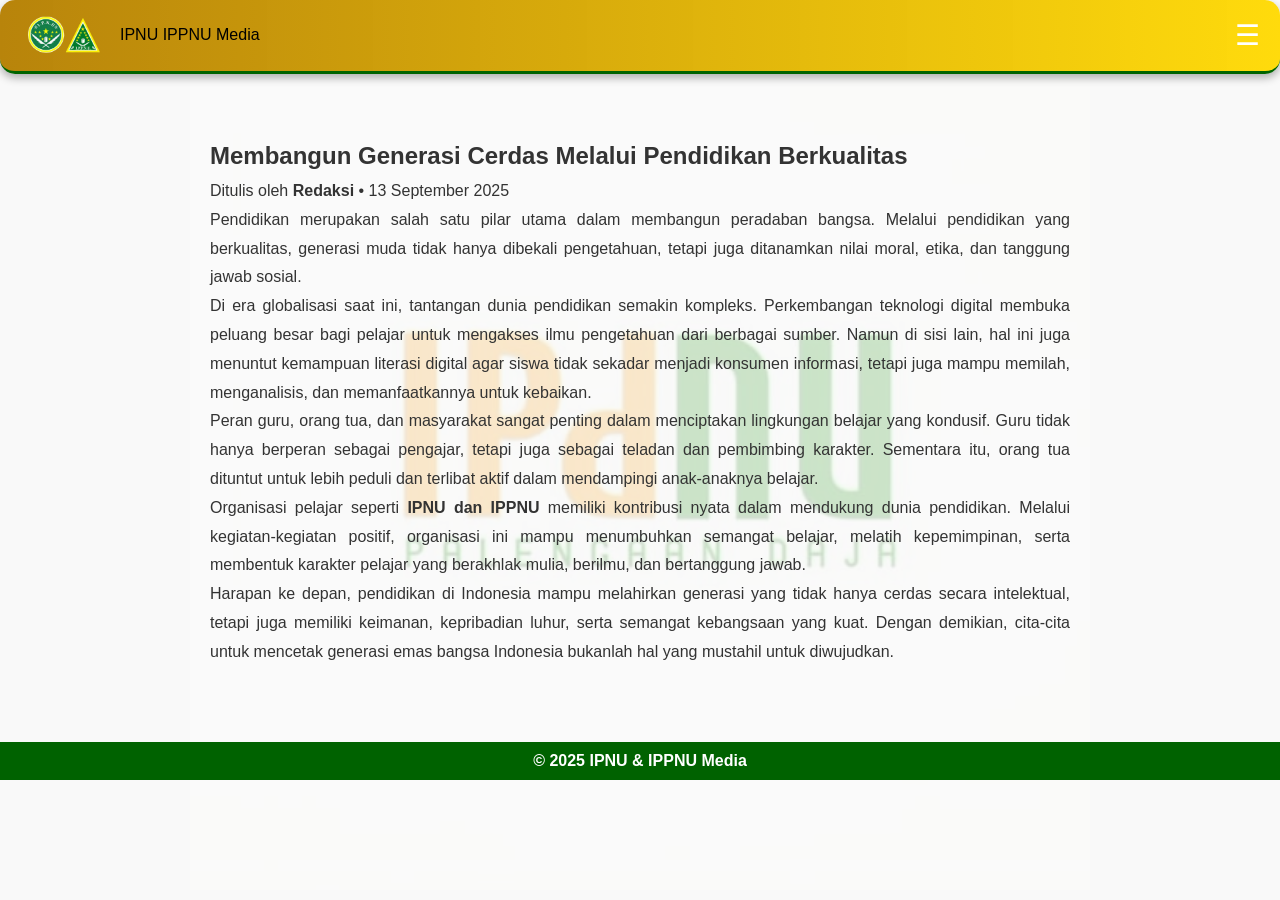
==== artikel.html @ 6eaaf2e1 "first commit" ====
<!DOCTYPE html>
<html lang="id">
<head>
  <meta charset="UTF-8" />
  <meta name="viewport" content="width=device-width, initial-scale=1.0" />
  <title>Artikel - IPNU IPPNU Media</title>
  <link rel="stylesheet" href="style.css" />
</head>
<body>
  <!-- Navbar -->
  <header class="navbar">
    <div class="logo">
      <img src="assets/logo resmi.png.png" alt="Logo" />
      <span>IPNU IPPNU Media</span>
    </div>
    <button class="menu-toggle" id="menu-toggle">&#9776;</button>

    <nav class="nav-links" id="nav-links">
      <ul>
        <li><a href="index.html">Beranda</a></li>
        <li class="dropdown">
          <a href="#">Tentang Kami</a>
          <ul class="dropdown-menu">
            <li><a href="sejarah.html">Sejarah</a></li>
            <li><a href="visi-misi.html">Visi & Misi</a></li>
          </ul>
        </li>

        <li class="dropdown">
          <a href="#" class="active">Karya Ilmiah</a>
          <ul class="dropdown-menu">
            <li><a href="artikel.html" class="active">Artikel</a></li>
            <li><a href="opini.html">Opini</a></li>
            <li><a href="esai.html">Esai</a></li>
          </ul>
        </li>
        <li><a href="sarandanmasukan.html">Saran & Masukan</a></li>
      </ul>
    </nav>
  </header>

  <!-- Halaman Artikel -->
  <main class="artikel-page">
    <article class="artikel">
      <h1>Membangun Generasi Cerdas Melalui Pendidikan Berkualitas</h1>
      <p class="meta">Ditulis oleh <b>Redaksi</b> • 13 September 2025</p>

      <p>
        Pendidikan merupakan salah satu pilar utama dalam membangun peradaban bangsa.
        Melalui pendidikan yang berkualitas, generasi muda tidak hanya dibekali pengetahuan,
        tetapi juga ditanamkan nilai moral, etika, dan tanggung jawab sosial.
      </p>

      <p>
        Di era globalisasi saat ini, tantangan dunia pendidikan semakin kompleks.
        Perkembangan teknologi digital membuka peluang besar bagi pelajar untuk mengakses
        ilmu pengetahuan dari berbagai sumber. Namun di sisi lain, hal ini juga menuntut
        kemampuan literasi digital agar siswa tidak sekadar menjadi konsumen informasi,
        tetapi juga mampu memilah, menganalisis, dan memanfaatkannya untuk kebaikan.
      </p>

      <p>
        Peran guru, orang tua, dan masyarakat sangat penting dalam menciptakan lingkungan
        belajar yang kondusif. Guru tidak hanya berperan sebagai pengajar, tetapi juga
        sebagai teladan dan pembimbing karakter. Sementara itu, orang tua dituntut untuk
        lebih peduli dan terlibat aktif dalam mendampingi anak-anaknya belajar.
      </p>

      <p>
        Organisasi pelajar seperti <b>IPNU dan IPPNU</b> memiliki kontribusi nyata dalam
        mendukung dunia pendidikan. Melalui kegiatan-kegiatan positif, organisasi ini
        mampu menumbuhkan semangat belajar, melatih kepemimpinan, serta membentuk
        karakter pelajar yang berakhlak mulia, berilmu, dan bertanggung jawab.
      </p>

      <p>
        Harapan ke depan, pendidikan di Indonesia mampu melahirkan generasi yang tidak
        hanya cerdas secara intelektual, tetapi juga memiliki keimanan, kepribadian luhur,
        serta semangat kebangsaan yang kuat. Dengan demikian, cita-cita untuk mencetak
        generasi emas bangsa Indonesia bukanlah hal yang mustahil untuk diwujudkan.
      </p>
    </article>
  </main>

  <!-- Footer -->
  <footer>
    <p>&copy; 2025 IPNU & IPPNU Media</p>
  </footer>

  <!-- Script -->
  <script>
    document.getElementById("menu-toggle").addEventListener("click", function() {
      document.getElementById("nav-links").classList.toggle("active");
    });
  </script>
</body>
</html>
---- style.css ----
/* Reset */
* {
  margin: 0;
  padding: 0;
  box-sizing: border-box;
}

body {
  font-family: Arial, sans-serif;
  background: #f9f9f9;
  color: #333;
}

.navbar {
  display: flex;
  justify-content: space-between;
  align-items: center;
  background: linear-gradient(to right, #b8840b, #ffd900f3);
  /* gold pekat ke gold terang */
  color: black;
  padding: 10px 20px;
  position: sticky;
  top: 0;
  z-index: 1000;
  box-shadow: 0 4px 8px rgba(0, 0, 0, 0.3);
  border-radius: 15px;
  border-bottom: 3px solid #006400;
  /* shadow bawah */
}

.logo {
  display: flex;
  align-items: center;
  gap: 10px;
}

.logo img {
  width: 90px;
  height: auto;
  object-fit: contain;
  background: transparent;
}

.menu-toggle {
  font-size: 28px;
  background: none;
  border: none;
  color: white;
  cursor: pointer;
}

/* Menu awalnya tersembunyi */
.nav-links {
  display: none;
  width: 100%;
}

.nav-links ul {
  list-style: none;
  flex-direction: column;
  background: #004d00;
  width: 100%;
  border-radius: 8px; /* bikin sudut tumpul */
  overflow: hidden; /* biar border radius rapi */
  box-shadow: 0 4px 10px rgba(0, 0, 0, 0.2); /* bayangan halus */
}

.nav-links ul li {
  border-bottom: 1px solid rgba(255, 255, 255, 0.2);
}

.nav-links ul li a {
  display: block;
  padding: 12px;
  color: white;
  text-decoration: none;
  font-weight: bold;
  transition: color 0.3s;
}

.nav-links ul li a:hover,
.nav-links ul li a.active {
  background: #ffcc00;
  color: #006400;
  border-radius: 5px;
}

/* Dropdown */
.dropdown-menu {
  display: none;
  flex-direction: column;
  background: #006400;
}

.dropdown:hover .dropdown-menu {
  display: block;
}

/* Aktifkan menu ketika toggle diklik */
.nav-links.active {
  display: flex;
}

/* Hero */
.hero {
  background: linear-gradient(to right, #00cc44, #008000);
  color: whitesmoke;
  padding: 80px 20px;
  text-align: center;
}
.hero p {
  color: black;
  margin-top: 10px; /* jarak atas paragraf */
  margin-bottom: 20px; /* jarak bawah paragraf */
}

.hero .btn {
  display: inline-block;
  margin-top: 15px;
  padding: 10px 20px;
  background: #ffcc00;
  color: #006400;

  font-weight: bold;
  text-decoration: none;
  border-radius: 5px;
}
/* Footer */
footer {
  background: #006200; /* hijau tua */
  color: white;
  text-align: center;
  padding: 10px 0;
  margin-top: 55px;
  font-weight: bold;
}
main h2 {
  margin-top: 30px;
  margin-bottom: 15px;
}
/* Halaman Sejarah & Visi Misi */
main {
  max-width: 900px;
  margin: 40px auto;
  padding: 20px;
  line-height: 1.8;
  color: #333;
}

main h2 {
  text-align: center;
  margin-bottom: 30px;
  font-size: 28px;
  color: #006400;
}

main h3 {
  margin-top: 20px;
  margin-bottom: 10px;
  color: #004d00;
  font-size: 22px;
}

main p,
main ul {
  font-size: 16px;
  text-align: justify;
}

main ul {
  margin-left: 20px;
  list-style: disc;
}

.karya-cards {
  display: flex;
  flex-wrap: wrap;
  gap: 20px;
  justify-content: center;
  margin-top: 20px;
}

.karya-cards .card {
  background: #ffffff;
  border-radius: 12px;
  padding: 20px;
  width: 280px;
  box-shadow: 0 4px 12px rgba(0, 0, 0, 0.1);
  transition: transform 0.3s, box-shadow 0.3s;
}

.karya-cards .card:hover {
  transform: translateY(-5px);
  box-shadow: 0 6px 18px rgba(0, 0, 0, 0.15);
}

.karya-cards .card h3 {
  color: #006400;
  margin-bottom: 10px;
  font-size: 20px;
}

.karya-cards .card p {
  font-size: 15px;
  line-height: 1.6;
  color: #333;
}

.karya-cards .card p a {
  color: #ffcc00;
  font-weight: bold;
  text-decoration: none;
  transition: color 0.3s;
}

.karya-cards .card p a:hover {
  color: #006400;
  text-decoration: underline;
}

/* Halaman Kontak */
.kontak-page {
  max-width: 900px;
  margin: 40px auto;
  padding: 20px;
  background: #fff;
  border-radius: 12px;
  box-shadow: 0 4px 8px rgba(0, 0, 0, 0.1);
}

.kontak-page h1 {
  text-align: center;
  font-size: 28px;
  color: #004d00;
  margin-bottom: 15px;
}

.kontak-page .intro {
  text-align: center;
  margin-bottom: 25px;
  font-size: 16px;
  color: #555;
}

.kontak-form {
  display: flex;
  flex-direction: column;
  gap: 15px;
}

.kontak-form label {
  font-weight: bold;
  color: #333;
}

.kontak-form input,
.kontak-form textarea {
  padding: 10px;
  border: 1px solid #ccc;
  border-radius: 8px;
  font-size: 16px;
  width: 100%;
}

.kontak-form input:focus,
.kontak-form textarea:focus {
  border-color: #008000;
  outline: none;
  box-shadow: 0 0 6px rgba(0, 128, 0, 0.3);
}

.kontak-form button {
  background: #008000;
  color: white;
  padding: 12px;
  border: none;
  border-radius: 8px;
  font-size: 16px;
  cursor: pointer;
  font-weight: bold;
  transition: background 0.3s;
}

.kontak-form button:hover {
  background: #006400;
}

.kontak-info {
  margin-top: 40px;
  text-align: center;
}

.kontak-info h2 {
  font-size: 20px;
  margin-bottom: 10px;
  color: #004d00;
}

.kontak-info p {
  margin: 5px 0;
  font-size: 15px;
}

.kontak-info a {
  color: #008000;
  text-decoration: none;
  font-weight: bold;
}

.kontak-info a:hover {
  text-decoration: underline;
}

/* Background dengan logo samar */
body {
  position: relative;
  font-family: Arial, sans-serif;
  background: #f9f9f9;
  color: #333;
  overflow-x: hidden;
}

body::before {
  content: "";
  position: fixed;
  top: 0;
  left: 0;
  width: 100%;
  height: 100%;
  background: url("assets/logo\ PR.jpeg") no-repeat center center;
  background-size: 900px; /* ubah sesuai kebutuhan (200px–500px) */
  opacity: 0.2; /* semakin kecil semakin samar */
  z-index: -1;
}

body.home {
  background-position: center 180px; /* geser ke bawah */
}
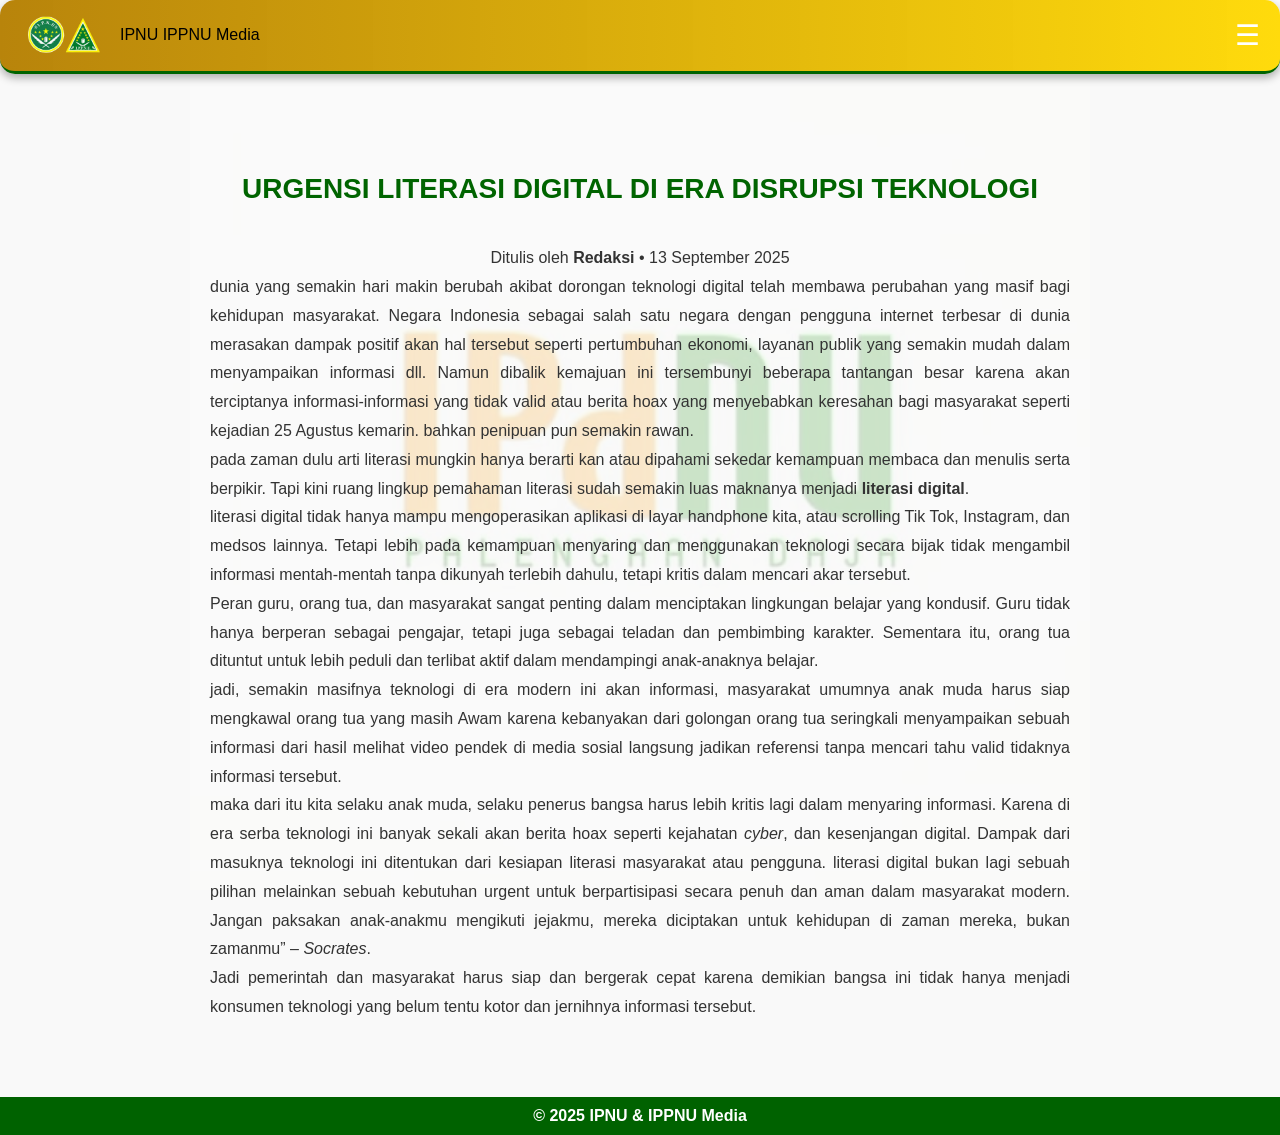
==== commit ffe9e4d0: "mengisi artikel" ====
--- a/artikel.html
+++ b/artikel.html
@@ -1,97 +1,127 @@
 <!DOCTYPE html>
 <html lang="id">
-<head>
-  <meta charset="UTF-8" />
-  <meta name="viewport" content="width=device-width, initial-scale=1.0" />
-  <title>Artikel - IPNU IPPNU Media</title>
-  <link rel="stylesheet" href="style.css" />
-</head>
-<body>
-  <!-- Navbar -->
-  <header class="navbar">
-    <div class="logo">
-      <img src="assets/logo resmi.png.png" alt="Logo" />
-      <span>IPNU IPPNU Media</span>
-    </div>
-    <button class="menu-toggle" id="menu-toggle">&#9776;</button>
+  <head>
+    <meta charset="UTF-8" />
+    <meta name="viewport" content="width=device-width, initial-scale=1.0" />
+    <title>Artikel - IPNU IPPNU Media</title>
+    <link rel="stylesheet" href="style.css" />
+  </head>
+  <body>
+    <!-- Navbar -->
+    <header class="navbar">
+      <div class="logo">
+        <img src="assets/logo resmi.png.png" alt="Logo" />
+        <span>IPNU IPPNU Media</span>
+      </div>
+      <button class="menu-toggle" id="menu-toggle">&#9776;</button>
 
-    <nav class="nav-links" id="nav-links">
-      <ul>
-        <li><a href="index.html">Beranda</a></li>
-        <li class="dropdown">
-          <a href="#">Tentang Kami</a>
-          <ul class="dropdown-menu">
-            <li><a href="sejarah.html">Sejarah</a></li>
-            <li><a href="visi-misi.html">Visi & Misi</a></li>
-          </ul>
-        </li>
+      <nav class="nav-links" id="nav-links">
+        <ul>
+          <li><a href="index.html">Beranda</a></li>
+          <li class="dropdown">
+            <a href="#">Tentang Kami</a>
+            <ul class="dropdown-menu">
+              <li><a href="sejarah.html">Sejarah</a></li>
+              <li><a href="visi-misi.html">Visi & Misi</a></li>
+            </ul>
+          </li>
 
-        <li class="dropdown">
-          <a href="#" class="active">Karya Ilmiah</a>
-          <ul class="dropdown-menu">
-            <li><a href="artikel.html" class="active">Artikel</a></li>
-            <li><a href="opini.html">Opini</a></li>
-            <li><a href="esai.html">Esai</a></li>
-          </ul>
-        </li>
-        <li><a href="sarandanmasukan.html">Saran & Masukan</a></li>
-      </ul>
-    </nav>
-  </header>
+          <li class="dropdown">
+            <a href="#" class="active">Karya Ilmiah</a>
+            <ul class="dropdown-menu">
+              <li><a href="artikel.html" class="active">Artikel</a></li>
+              <li><a href="opini.html">Opini</a></li>
+              <li><a href="esai.html">Esai</a></li>
+            </ul>
+          </li>
+          <li><a href="sarandanmasukan.html">Saran & Masukan</a></li>
+        </ul>
+      </nav>
+    </header>
 
-  <!-- Halaman Artikel -->
-  <main class="artikel-page">
-    <article class="artikel">
-      <h1>Membangun Generasi Cerdas Melalui Pendidikan Berkualitas</h1>
-      <p class="meta">Ditulis oleh <b>Redaksi</b> • 13 September 2025</p>
+    <!-- Halaman Artikel -->
+    <main class="artikel-page">
+      <article class="artikel">
+        <h2>URGENSI LITERASI DIGITAL DI ERA DISRUPSI TEKNOLOGI</h2>
+        <p class="meta">Ditulis oleh <b>Redaksi</b> • 13 September 2025</p>
 
-      <p>
-        Pendidikan merupakan salah satu pilar utama dalam membangun peradaban bangsa.
-        Melalui pendidikan yang berkualitas, generasi muda tidak hanya dibekali pengetahuan,
-        tetapi juga ditanamkan nilai moral, etika, dan tanggung jawab sosial.
-      </p>
+        <p>
+          dunia yang semakin hari makin berubah akibat dorongan teknologi
+          digital telah membawa perubahan yang masif bagi kehidupan masyarakat.
+          Negara Indonesia sebagai salah satu negara dengan pengguna internet
+          terbesar di dunia merasakan dampak positif akan hal tersebut seperti
+          pertumbuhan ekonomi, layanan publik yang semakin mudah dalam
+          menyampaikan informasi dll. Namun dibalik kemajuan ini tersembunyi
+          beberapa tantangan besar karena akan terciptanya informasi-informasi
+          yang tidak valid atau berita hoax yang menyebabkan keresahan bagi
+          masyarakat seperti kejadian 25 Agustus kemarin. bahkan penipuan pun
+          semakin rawan.
+        </p>
 
-      <p>
-        Di era globalisasi saat ini, tantangan dunia pendidikan semakin kompleks.
-        Perkembangan teknologi digital membuka peluang besar bagi pelajar untuk mengakses
-        ilmu pengetahuan dari berbagai sumber. Namun di sisi lain, hal ini juga menuntut
-        kemampuan literasi digital agar siswa tidak sekadar menjadi konsumen informasi,
-        tetapi juga mampu memilah, menganalisis, dan memanfaatkannya untuk kebaikan.
-      </p>
+        <p>
+          pada zaman dulu arti literasi mungkin hanya berarti kan atau dipahami
+          sekedar kemampuan membaca dan menulis serta berpikir. Tapi kini ruang
+          lingkup pemahaman literasi sudah semakin luas maknanya menjadi
+          <b>literasi digital</b>.
+        </p>
 
-      <p>
-        Peran guru, orang tua, dan masyarakat sangat penting dalam menciptakan lingkungan
-        belajar yang kondusif. Guru tidak hanya berperan sebagai pengajar, tetapi juga
-        sebagai teladan dan pembimbing karakter. Sementara itu, orang tua dituntut untuk
-        lebih peduli dan terlibat aktif dalam mendampingi anak-anaknya belajar.
-      </p>
+        <p>
+          literasi digital tidak hanya mampu mengoperasikan aplikasi di layar
+          handphone kita, atau scrolling Tik Tok, Instagram, dan medsos lainnya.
+          Tetapi lebih pada kemampuan menyaring dan menggunakan teknologi secara
+          bijak tidak mengambil informasi mentah-mentah tanpa dikunyah terlebih
+          dahulu, tetapi kritis dalam mencari akar tersebut.
+        </p>
 
-      <p>
-        Organisasi pelajar seperti <b>IPNU dan IPPNU</b> memiliki kontribusi nyata dalam
-        mendukung dunia pendidikan. Melalui kegiatan-kegiatan positif, organisasi ini
-        mampu menumbuhkan semangat belajar, melatih kepemimpinan, serta membentuk
-        karakter pelajar yang berakhlak mulia, berilmu, dan bertanggung jawab.
-      </p>
+        <p>
+          Peran guru, orang tua, dan masyarakat sangat penting dalam menciptakan
+          lingkungan belajar yang kondusif. Guru tidak hanya berperan sebagai
+          pengajar, tetapi juga sebagai teladan dan pembimbing karakter.
+          Sementara itu, orang tua dituntut untuk lebih peduli dan terlibat
+          aktif dalam mendampingi anak-anaknya belajar.
+        </p>
 
-      <p>
-        Harapan ke depan, pendidikan di Indonesia mampu melahirkan generasi yang tidak
-        hanya cerdas secara intelektual, tetapi juga memiliki keimanan, kepribadian luhur,
-        serta semangat kebangsaan yang kuat. Dengan demikian, cita-cita untuk mencetak
-        generasi emas bangsa Indonesia bukanlah hal yang mustahil untuk diwujudkan.
-      </p>
-    </article>
-  </main>
+        <p>
+          jadi, semakin masifnya teknologi di era modern ini akan informasi,
+          masyarakat umumnya anak muda harus siap mengkawal orang tua yang masih
+          Awam karena kebanyakan dari golongan orang tua seringkali menyampaikan
+          sebuah informasi dari hasil melihat video pendek di media sosial
+          langsung jadikan referensi tanpa mencari tahu valid tidaknya informasi
+          tersebut.
+        </p>
 
-  <!-- Footer -->
-  <footer>
-    <p>&copy; 2025 IPNU & IPPNU Media</p>
-  </footer>
+        <p>
+          maka dari itu kita selaku anak muda, selaku penerus bangsa harus lebih
+          kritis lagi dalam menyaring informasi. Karena di era serba teknologi
+          ini banyak sekali akan berita hoax seperti kejahatan <i>cyber</i>, dan
+          kesenjangan digital. Dampak dari masuknya teknologi ini ditentukan
+          dari kesiapan literasi masyarakat atau pengguna. literasi digital
+          bukan lagi sebuah pilihan melainkan sebuah kebutuhan urgent untuk
+          berpartisipasi secara penuh dan aman dalam masyarakat modern. Jangan
+          paksakan anak-anakmu mengikuti jejakmu, mereka diciptakan untuk
+          kehidupan di zaman mereka, bukan zamanmu” – <i>Socrates</i>.
+        </p>
 
-  <!-- Script -->
-  <script>
-    document.getElementById("menu-toggle").addEventListener("click", function() {
-      document.getElementById("nav-links").classList.toggle("active");
-    });
-  </script>
-</body>
+        <p>
+          Jadi pemerintah dan masyarakat harus siap dan bergerak cepat karena
+          demikian bangsa ini tidak hanya menjadi konsumen teknologi yang belum
+          tentu kotor dan jernihnya informasi tersebut.
+        </p>
+      </article>
+    </main>
+
+    <!-- Footer -->
+    <footer>
+      <p>&copy; 2025 IPNU & IPPNU Media</p>
+    </footer>
+
+    <!-- Script -->
+    <script>
+      document
+        .getElementById("menu-toggle")
+        .addEventListener("click", function () {
+          document.getElementById("nav-links").classList.toggle("active");
+        });
+    </script>
+  </body>
 </html>
--- a/style.css
+++ b/style.css
@@ -334,5 +334,9 @@
 }
 
 body.home {
-  background-position: center 180px; /* geser ke bawah */
-}
+  background-position: center 200px; /* geser ke bawah */
+}
+
+.artikel-page .meta {
+  text-align: center;
+}
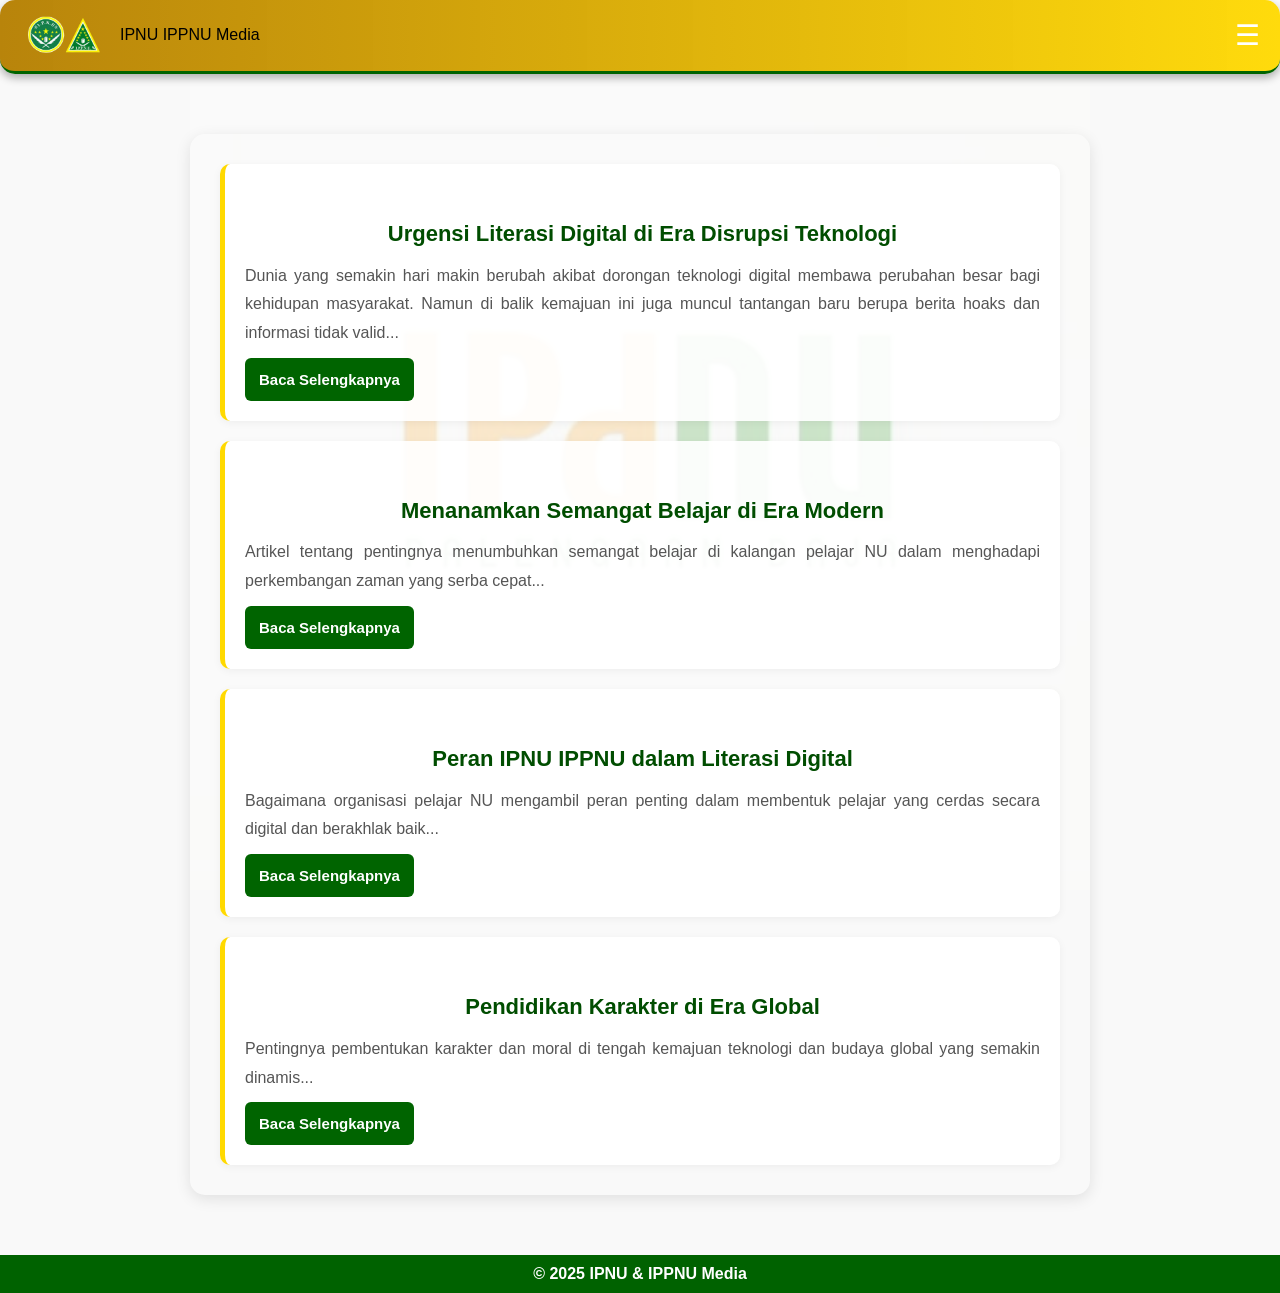
==== commit 7b60fe30: "menambah halaman dan perbaikan si style css" ====
--- a/artikel.html
+++ b/artikel.html
@@ -5,6 +5,76 @@
     <meta name="viewport" content="width=device-width, initial-scale=1.0" />
     <title>Artikel - IPNU IPPNU Media</title>
     <link rel="stylesheet" href="style.css" />
+    <style>
+      /* ======== Halaman Artikel ======== */
+      .artikel-list {
+        max-width: 900px;
+        margin: 60px auto;
+        background: rgba(255, 255, 255, 0.85);
+        padding: 30px;
+        border-radius: 15px;
+        box-shadow: 0 4px 15px rgba(0, 0, 0, 0.1);
+        display: flex;
+        flex-direction: column;
+        gap: 20px;
+      }
+
+      .artikel-card {
+        background: rgba(255, 255, 255, 0.9);
+        border-left: 5px solid #ffd900;
+        border-radius: 10px;
+        padding: 20px;
+        box-shadow: 0 2px 8px rgba(0, 0, 0, 0.05);
+        transition: transform 0.3s, box-shadow 0.3s;
+      }
+
+      .artikel-card:hover {
+        transform: translateY(-4px);
+        box-shadow: 0 4px 12px rgba(0, 0, 0, 0.1);
+      }
+
+      .artikel-card h2 {
+        color: #004d00;
+        font-size: 22px;
+        margin-bottom: 8px;
+      }
+
+      .artikel-card p {
+        color: #555;
+        font-size: 16px;
+        text-align: justify;
+        margin-bottom: 10px;
+      }
+
+      .btn-baca {
+        display: inline-block;
+        background: #006400;
+        color: #fff;
+        padding: 8px 14px;
+        border-radius: 6px;
+        font-size: 15px;
+        text-decoration: none;
+        font-weight: bold;
+        transition: background 0.3s;
+      }
+
+      .btn-baca:hover {
+        background: #ffd900;
+        color: #004d00;
+      }
+
+      @media (max-width: 768px) {
+        .artikel-list {
+          padding: 20px;
+        }
+        .artikel-card h2 {
+          font-size: 20px;
+        }
+        .artikel-card p {
+          font-size: 15px;
+        }
+      }
+    </style>
   </head>
   <body>
     <!-- Navbar -->
@@ -39,75 +109,45 @@
       </nav>
     </header>
 
-    <!-- Halaman Artikel -->
-    <main class="artikel-page">
-      <article class="artikel">
-        <h2>URGENSI LITERASI DIGITAL DI ERA DISRUPSI TEKNOLOGI</h2>
-        <p class="meta">Ditulis oleh <b>Redaksi</b> • 13 September 2025</p>
+    <!-- Daftar Artikel -->
+    <main class="artikel-list">
+      <div class="artikel-card">
+        <h2>Urgensi Literasi Digital di Era Disrupsi Teknologi</h2>
+        <p>
+          Dunia yang semakin hari makin berubah akibat dorongan teknologi
+          digital membawa perubahan besar bagi kehidupan masyarakat. Namun di
+          balik kemajuan ini juga muncul tantangan baru berupa berita hoaks dan
+          informasi tidak valid...
+        </p>
+        <a href="artikel1.html" class="btn-baca">Baca Selengkapnya</a>
+      </div>
 
+      <div class="artikel-card">
+        <h2>Menanamkan Semangat Belajar di Era Modern</h2>
         <p>
-          dunia yang semakin hari makin berubah akibat dorongan teknologi
-          digital telah membawa perubahan yang masif bagi kehidupan masyarakat.
-          Negara Indonesia sebagai salah satu negara dengan pengguna internet
-          terbesar di dunia merasakan dampak positif akan hal tersebut seperti
-          pertumbuhan ekonomi, layanan publik yang semakin mudah dalam
-          menyampaikan informasi dll. Namun dibalik kemajuan ini tersembunyi
-          beberapa tantangan besar karena akan terciptanya informasi-informasi
-          yang tidak valid atau berita hoax yang menyebabkan keresahan bagi
-          masyarakat seperti kejadian 25 Agustus kemarin. bahkan penipuan pun
-          semakin rawan.
+          Artikel tentang pentingnya menumbuhkan semangat belajar di kalangan
+          pelajar NU dalam menghadapi perkembangan zaman yang serba cepat...
         </p>
+        <a href="artikel2.html" class="btn-baca">Baca Selengkapnya</a>
+      </div>
 
+      <div class="artikel-card">
+        <h2>Peran IPNU IPPNU dalam Literasi Digital</h2>
         <p>
-          pada zaman dulu arti literasi mungkin hanya berarti kan atau dipahami
-          sekedar kemampuan membaca dan menulis serta berpikir. Tapi kini ruang
-          lingkup pemahaman literasi sudah semakin luas maknanya menjadi
-          <b>literasi digital</b>.
+          Bagaimana organisasi pelajar NU mengambil peran penting dalam
+          membentuk pelajar yang cerdas secara digital dan berakhlak baik...
         </p>
+        <a href="artikel3.html" class="btn-baca">Baca Selengkapnya</a>
+      </div>
 
+      <div class="artikel-card">
+        <h2>Pendidikan Karakter di Era Global</h2>
         <p>
-          literasi digital tidak hanya mampu mengoperasikan aplikasi di layar
-          handphone kita, atau scrolling Tik Tok, Instagram, dan medsos lainnya.
-          Tetapi lebih pada kemampuan menyaring dan menggunakan teknologi secara
-          bijak tidak mengambil informasi mentah-mentah tanpa dikunyah terlebih
-          dahulu, tetapi kritis dalam mencari akar tersebut.
+          Pentingnya pembentukan karakter dan moral di tengah kemajuan teknologi
+          dan budaya global yang semakin dinamis...
         </p>
-
-        <p>
-          Peran guru, orang tua, dan masyarakat sangat penting dalam menciptakan
-          lingkungan belajar yang kondusif. Guru tidak hanya berperan sebagai
-          pengajar, tetapi juga sebagai teladan dan pembimbing karakter.
-          Sementara itu, orang tua dituntut untuk lebih peduli dan terlibat
-          aktif dalam mendampingi anak-anaknya belajar.
-        </p>
-
-        <p>
-          jadi, semakin masifnya teknologi di era modern ini akan informasi,
-          masyarakat umumnya anak muda harus siap mengkawal orang tua yang masih
-          Awam karena kebanyakan dari golongan orang tua seringkali menyampaikan
-          sebuah informasi dari hasil melihat video pendek di media sosial
-          langsung jadikan referensi tanpa mencari tahu valid tidaknya informasi
-          tersebut.
-        </p>
-
-        <p>
-          maka dari itu kita selaku anak muda, selaku penerus bangsa harus lebih
-          kritis lagi dalam menyaring informasi. Karena di era serba teknologi
-          ini banyak sekali akan berita hoax seperti kejahatan <i>cyber</i>, dan
-          kesenjangan digital. Dampak dari masuknya teknologi ini ditentukan
-          dari kesiapan literasi masyarakat atau pengguna. literasi digital
-          bukan lagi sebuah pilihan melainkan sebuah kebutuhan urgent untuk
-          berpartisipasi secara penuh dan aman dalam masyarakat modern. Jangan
-          paksakan anak-anakmu mengikuti jejakmu, mereka diciptakan untuk
-          kehidupan di zaman mereka, bukan zamanmu” – <i>Socrates</i>.
-        </p>
-
-        <p>
-          Jadi pemerintah dan masyarakat harus siap dan bergerak cepat karena
-          demikian bangsa ini tidak hanya menjadi konsumen teknologi yang belum
-          tentu kotor dan jernihnya informasi tersebut.
-        </p>
-      </article>
+        <a href="artikel4.html" class="btn-baca">Baca Selengkapnya</a>
+      </div>
     </main>
 
     <!-- Footer -->
--- a/style.css
+++ b/style.css
@@ -340,3 +340,24 @@
 .artikel-page .meta {
   text-align: center;
 }
+
+/* ==== Perbaikan untuk Artikel Detail (artikel1.html) ==== */
+.artikel-page {
+  background: rgba(
+    255,
+    255,
+    255,
+    0.4
+  ) !important; /* putih bening 60% transparan */
+  box-shadow: none !important; /* hilangkan bayangan kotak */
+  border: none !important;
+}
+
+.artikel-page article {
+  background: none !important; /* pastikan tidak ada latar putih di dalamnya */
+  box-shadow: none !important;
+}
+
+main {
+  background: transparent !important; /* hilangkan latar putih global */
+}
